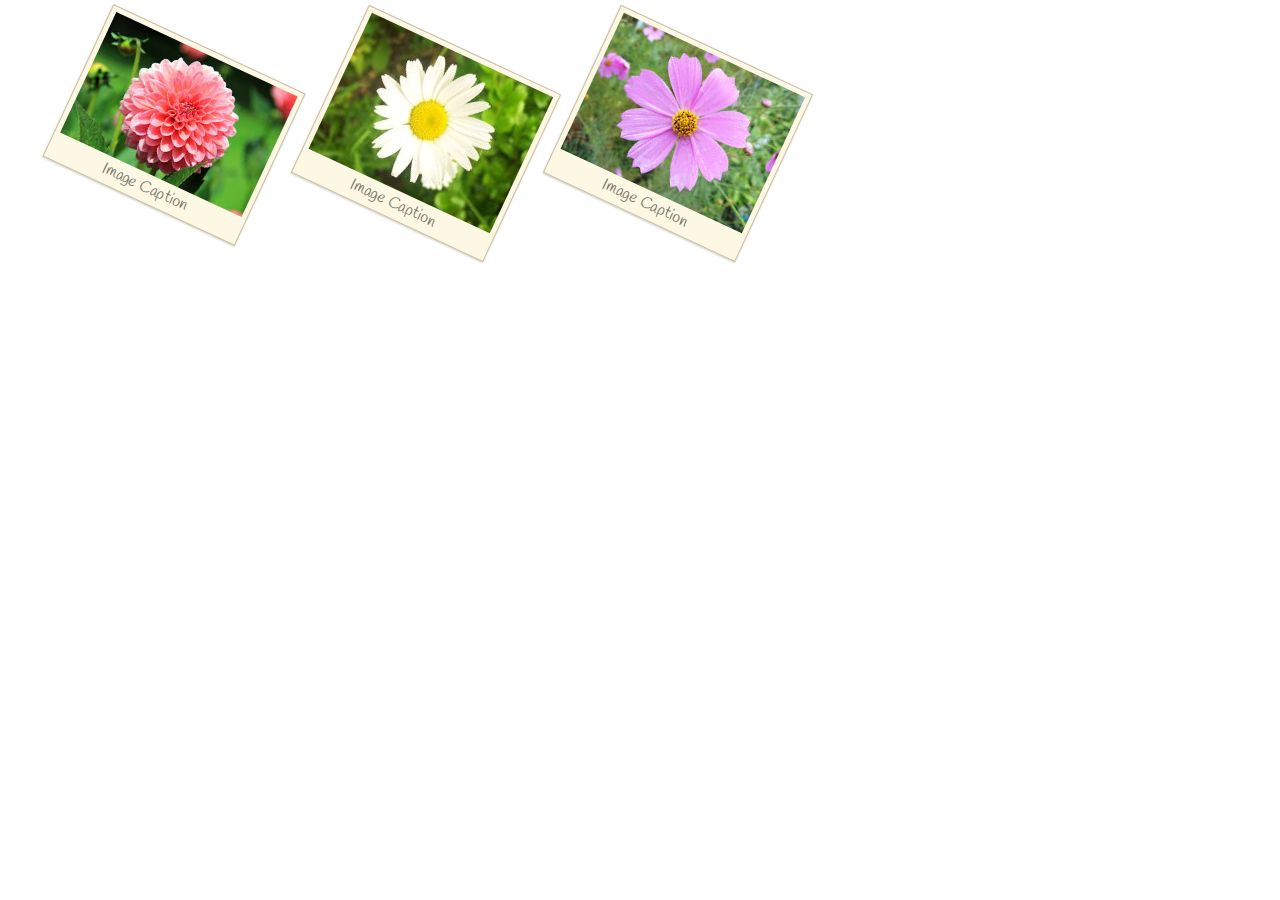
==== mixins/gallery/index.html @ e3649e21 "update varriable and mixin code" ====
<!DOCTYPE html>
<html>
<head>
	<title>Gallery</title>
	<link rel="stylesheet" type="text/css" href="style.css">
	<link rel="stylesheet" type="text/css" href="http://fonts.googleapis.com/css?family=Handlee">
</head>
<body>
<ul>
	<li>
		<figure>
			<img src="img/flower 1.jpeg" title="1">
			<figcaption>Image Caption</figcaption>
		</figure>
	</li>
	<li>
		<figure>
			<img src="img/flower 2.jpeg" title="1">
			<figcaption>Image Caption</figcaption>
		</figure>
	</li>
	<li>
		<figure>
			<img src="img/flower 3.jpeg" title="1">
			<figcaption>Image Caption</figcaption>
		</figure>
	</li>
</ul>
</body>
</html>
---- mixins/gallery/style.css ----
li {
  width: 200px;
  padding: 5px;
  margin: 25px 20px;
  border: 1px solid #cac09f;
  background: #fdf8e4;
  list-style-type: none;
  text-align: center;
  float: left;
  box-shadow: inset 0 1px rgba(255, 255, 255, 0.8), 0 1px 2px rgba(0, 0, 0, 0.2);
  transform: rotate(25deg);
}
figure {
  position: relative;
  margin: 0;
}
figure:before {
  position: absolute;
  content: " ";
  top: 0;
  left: 0;
  width: 100%;
  height: 100%;
}
figcaption {
  font: 100%/120% Handlee, Arial, Helvetica, sans-serif;
  color: #787568;
  width: 200px;
}
img {
  max-width: 100%;
}
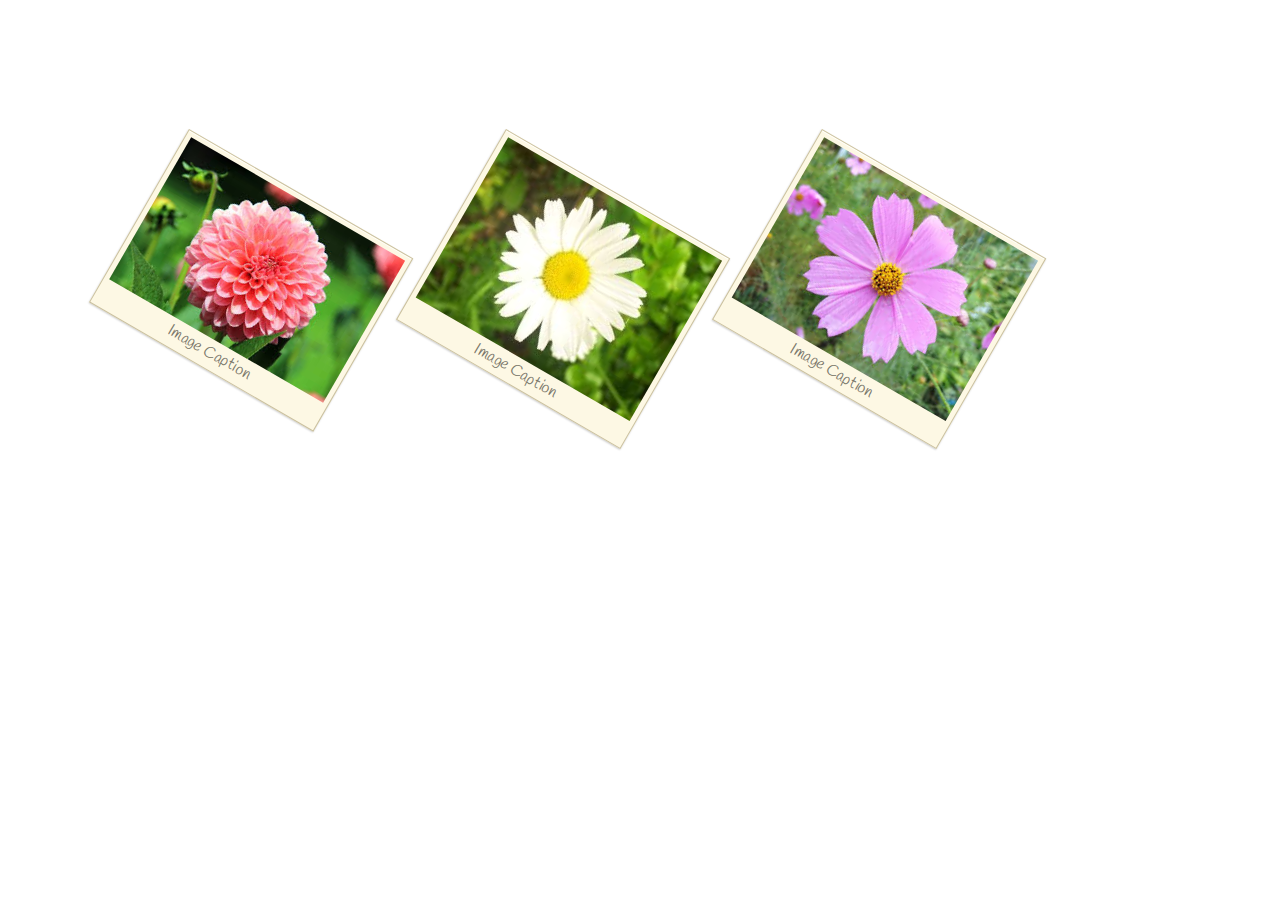
==== commit 912aaf92: "add add" ====
--- a/mixins/gallery/index.html
+++ b/mixins/gallery/index.html
@@ -6,25 +6,31 @@
 	<link rel="stylesheet" type="text/css" href="http://fonts.googleapis.com/css?family=Handlee">
 </head>
 <body>
-<ul>
+<div class="wrapper">
+	<ul>
 	<li>
 		<figure>
+			<span class="nail"></span>
 			<img src="img/flower 1.jpeg" title="1">
 			<figcaption>Image Caption</figcaption>
 		</figure>
 	</li>
 	<li>
 		<figure>
+		<span class="nail"></span>
 			<img src="img/flower 2.jpeg" title="1">
 			<figcaption>Image Caption</figcaption>
 		</figure>
 	</li>
 	<li>
 		<figure>
+		<span class="nail"></span>
 			<img src="img/flower 3.jpeg" title="1">
 			<figcaption>Image Caption</figcaption>
 		</figure>
 	</li>
 </ul>
+	
+</div>
 </body>
 </html>--- a/mixins/gallery/style.css
+++ b/mixins/gallery/style.css
@@ -1,14 +1,91 @@
+/* Generated by less 2.5.1 */
+/* Khai báo biến để sử dụng*/
+/* Khai báo mixins thuộc tính transform*/
+@keyframes shake {
+  0% {
+    -webkit-transform: rotate(60deg) scale(1) skew(0deg) translate(0);
+    -moz-transform: rotate(60deg) scale(1) skew(0deg) translate(0);
+    -o-transform: rotate(60deg) scale(1) skew(0deg) translate(0);
+    -ms-transform: rotate(60deg) scale(1) skew(0deg) translate(0);
+    transform: rotate(60deg) scale(1) skew(0deg) translate(0);
+    transform-origin: top left;
+  }
+  25% {
+    -webkit-transform: rotate(45deg) scale(1) skew(0deg) translate(0);
+    -moz-transform: rotate(45deg) scale(1) skew(0deg) translate(0);
+    -o-transform: rotate(45deg) scale(1) skew(0deg) translate(0);
+    -ms-transform: rotate(45deg) scale(1) skew(0deg) translate(0);
+    transform: rotate(45deg) scale(1) skew(0deg) translate(0);
+    transform-origin: top left;
+  }
+  50% {
+    -webkit-transform: rotate(30deg) scale(1) skew(0deg) translate(0);
+    -moz-transform: rotate(30deg) scale(1) skew(0deg) translate(0);
+    -o-transform: rotate(30deg) scale(1) skew(0deg) translate(0);
+    -ms-transform: rotate(30deg) scale(1) skew(0deg) translate(0);
+    transform: rotate(30deg) scale(1) skew(0deg) translate(0);
+    transform-origin: top left;
+  }
+  75% {
+    -webkit-transform: rotate(15deg) scale(1) skew(0deg) translate(0);
+    -moz-transform: rotate(15deg) scale(1) skew(0deg) translate(0);
+    -o-transform: rotate(15deg) scale(1) skew(0deg) translate(0);
+    -ms-transform: rotate(15deg) scale(1) skew(0deg) translate(0);
+    transform: rotate(15deg) scale(1) skew(0deg) translate(0);
+    transform-origin: top left;
+  }
+  100% {
+    -webkit-transform: rotate(30deg) scale(1) skew(0deg) translate(0);
+    -moz-transform: rotate(30deg) scale(1) skew(0deg) translate(0);
+    -o-transform: rotate(30deg) scale(1) skew(0deg) translate(0);
+    -ms-transform: rotate(30deg) scale(1) skew(0deg) translate(0);
+    transform: rotate(30deg) scale(1) skew(0deg) translate(0);
+    transform-origin: top left;
+  }
+}
+body,
+html,
+ul,
 li {
-  width: 200px;
+  padding: 0;
+  margin: 0;
+  overflow-y: visible;
+  list-style-type: none;
+  box-sizing: border-box;
+}
+.wrapper {
+  width: 100vw;
+  height: 100vh;
+  overflow: visible;
+}
+ul {
+  width: 75%;
+  margin: 0 auto;
+  padding-top: 100px;
+}
+li {
+  width: 27%;
   padding: 5px;
-  margin: 25px 20px;
+  margin: 3%;
   border: 1px solid #cac09f;
   background: #fdf8e4;
   list-style-type: none;
   text-align: center;
   float: left;
   box-shadow: inset 0 1px rgba(255, 255, 255, 0.8), 0 1px 2px rgba(0, 0, 0, 0.2);
-  transform: rotate(25deg);
+  animation-name: shake;
+  animation-duration: 1.5s;
+  animation-iteration-count: 1;
+  animation-timing-function: cubic-bezier(0, 0, 0.94, 0.88);
+  -webkit-transform: rotate(30deg) scale(1) skew(0deg) translate(0);
+  -moz-transform: rotate(30deg) scale(1) skew(0deg) translate(0);
+  -o-transform: rotate(30deg) scale(1) skew(0deg) translate(0);
+  -ms-transform: rotate(30deg) scale(1) skew(0deg) translate(0);
+  transform: rotate(30deg) scale(1) skew(0deg) translate(0);
+  transform-origin: top left;
+}
+li:hover {
+  animation-play-state: paused;
 }
 figure {
   position: relative;
@@ -25,8 +102,8 @@
 figcaption {
   font: 100%/120% Handlee, Arial, Helvetica, sans-serif;
   color: #787568;
-  width: 200px;
+  width: 100%;
 }
 img {
-  max-width: 100%;
+  width: 100%;
 }
